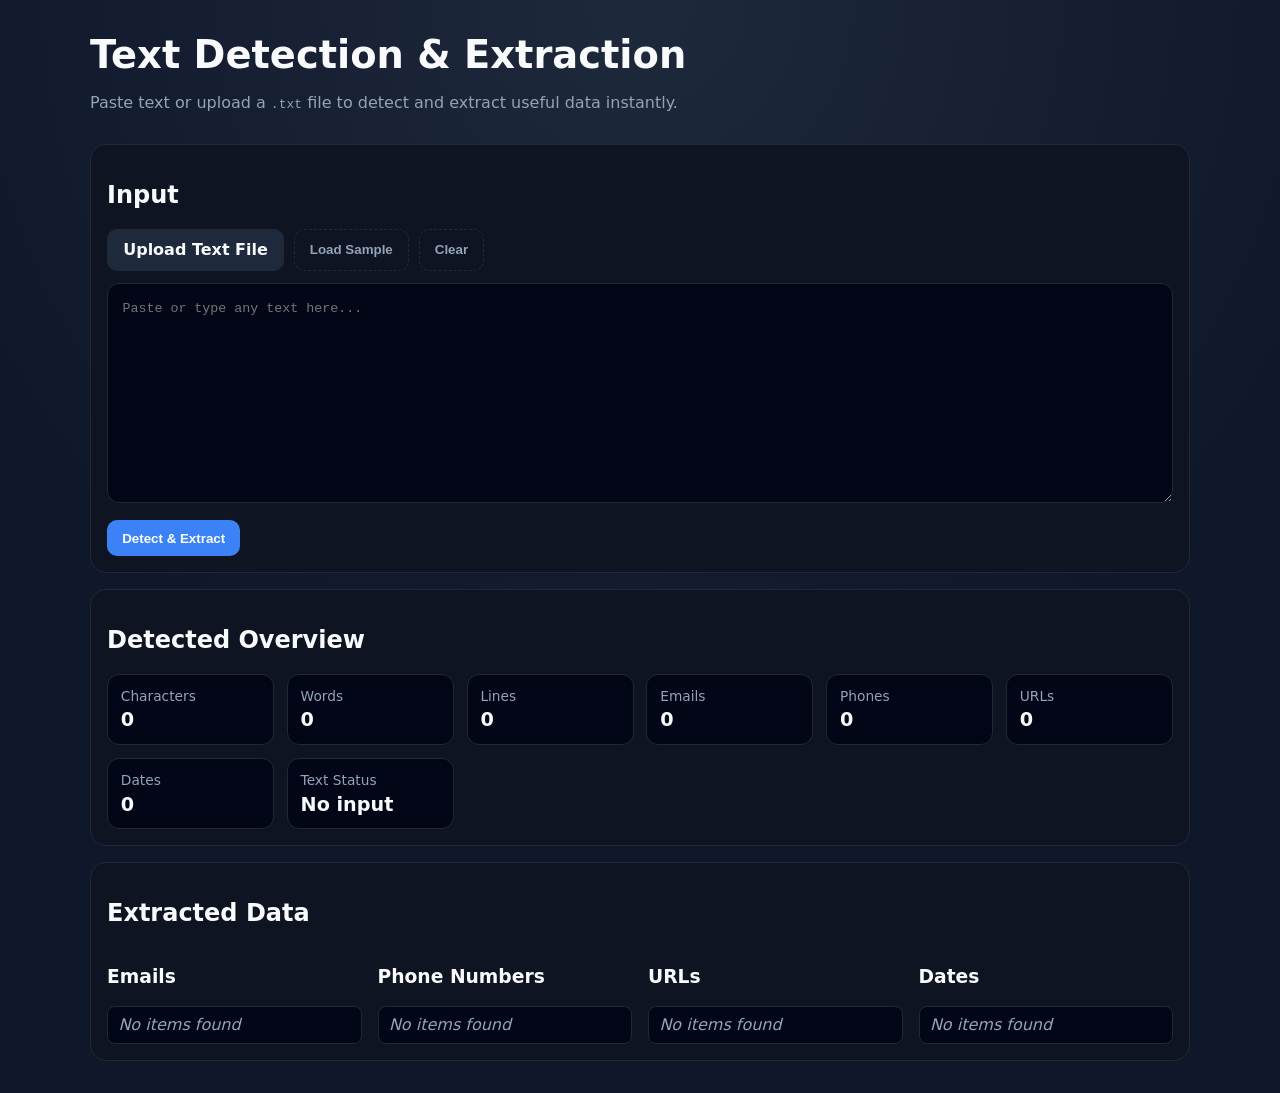
==== index.html @ 97e9b4c8 "Create frontend for text detection and extraction web app" ====
<!DOCTYPE html>
<html lang="en">
<head>
  <meta charset="UTF-8" />
  <meta name="viewport" content="width=device-width, initial-scale=1.0" />
  <title>Text Detection & Extraction</title>
  <link rel="stylesheet" href="styles.css" />
</head>
<body>
  <main class="app">
    <header class="hero">
      <h1>Text Detection & Extraction</h1>
      <p>Paste text or upload a <code>.txt</code> file to detect and extract useful data instantly.</p>
    </header>

    <section class="panel input-panel">
      <h2>Input</h2>
      <div class="input-actions">
        <label for="fileInput" class="btn secondary">Upload Text File</label>
        <input id="fileInput" type="file" accept=".txt,text/plain" hidden />
        <button id="sampleBtn" class="btn ghost" type="button">Load Sample</button>
        <button id="clearBtn" class="btn ghost" type="button">Clear</button>
      </div>
      <textarea id="textInput" placeholder="Paste or type any text here..."></textarea>
      <button id="analyzeBtn" class="btn primary" type="button">Detect & Extract</button>
    </section>

    <section class="panel">
      <h2>Detected Overview</h2>
      <div class="stats-grid" id="statsGrid"></div>
    </section>

    <section class="panel results">
      <h2>Extracted Data</h2>
      <div class="result-columns">
        <article>
          <h3>Emails</h3>
          <ul id="emailsList" class="result-list"></ul>
        </article>
        <article>
          <h3>Phone Numbers</h3>
          <ul id="phonesList" class="result-list"></ul>
        </article>
        <article>
          <h3>URLs</h3>
          <ul id="urlsList" class="result-list"></ul>
        </article>
        <article>
          <h3>Dates</h3>
          <ul id="datesList" class="result-list"></ul>
        </article>
      </div>
    </section>
  </main>

  <script src="script.js"></script>
</body>
</html>
---- styles.css ----
:root {
  --bg: #0f172a;
  --panel: #111827;
  --text: #f8fafc;
  --muted: #94a3b8;
  --primary: #3b82f6;
  --primary-hover: #2563eb;
  --border: #1f2937;
  --chip: #1e293b;
  --success: #10b981;
}

* {
  box-sizing: border-box;
}

body {
  margin: 0;
  font-family: Inter, system-ui, -apple-system, Segoe UI, Roboto, sans-serif;
  background: radial-gradient(circle at top, #1e293b, var(--bg) 60%);
  color: var(--text);
  min-height: 100vh;
}

.app {
  width: min(1100px, 92vw);
  margin: 2rem auto;
  display: grid;
  gap: 1rem;
}

.hero h1 {
  margin: 0;
  font-size: clamp(1.6rem, 4vw, 2.4rem);
}

.hero p {
  color: var(--muted);
}

.panel {
  background: color-mix(in oklab, var(--panel) 92%, black);
  border: 1px solid var(--border);
  border-radius: 16px;
  padding: 1rem;
}

.input-actions {
  display: flex;
  flex-wrap: wrap;
  gap: 0.6rem;
  margin-bottom: 0.8rem;
}

textarea {
  width: 100%;
  min-height: 220px;
  border-radius: 12px;
  border: 1px solid var(--border);
  background: #020617;
  color: var(--text);
  padding: 0.9rem;
  line-height: 1.5;
  resize: vertical;
}

.btn {
  border: 0;
  border-radius: 10px;
  padding: 0.65rem 0.95rem;
  font-weight: 600;
  cursor: pointer;
  display: inline-flex;
  align-items: center;
  justify-content: center;
}

.btn.primary {
  background: var(--primary);
  color: white;
  margin-top: 0.8rem;
}

.btn.primary:hover { background: var(--primary-hover); }

.btn.secondary {
  background: var(--chip);
  border: 1px solid var(--border);
  color: var(--text);
}

.btn.ghost {
  background: transparent;
  border: 1px dashed var(--border);
  color: var(--muted);
}

.stats-grid {
  display: grid;
  grid-template-columns: repeat(auto-fit, minmax(150px, 1fr));
  gap: 0.8rem;
}

.stat-card {
  background: #020617;
  border: 1px solid var(--border);
  border-radius: 12px;
  padding: 0.8rem;
}

.stat-card .label {
  color: var(--muted);
  font-size: 0.86rem;
}

.stat-card .value {
  margin-top: 0.3rem;
  font-size: 1.2rem;
  font-weight: 700;
}

.result-columns {
  display: grid;
  grid-template-columns: repeat(auto-fit, minmax(220px, 1fr));
  gap: 1rem;
}

.result-list {
  list-style: none;
  padding: 0;
  margin: 0;
  display: grid;
  gap: 0.5rem;
}

.result-list li {
  background: #020617;
  border: 1px solid var(--border);
  border-radius: 8px;
  padding: 0.55rem 0.65rem;
  overflow-wrap: anywhere;
}

.empty {
  color: var(--muted);
  font-style: italic;
}

.ok {
  color: var(--success);
}
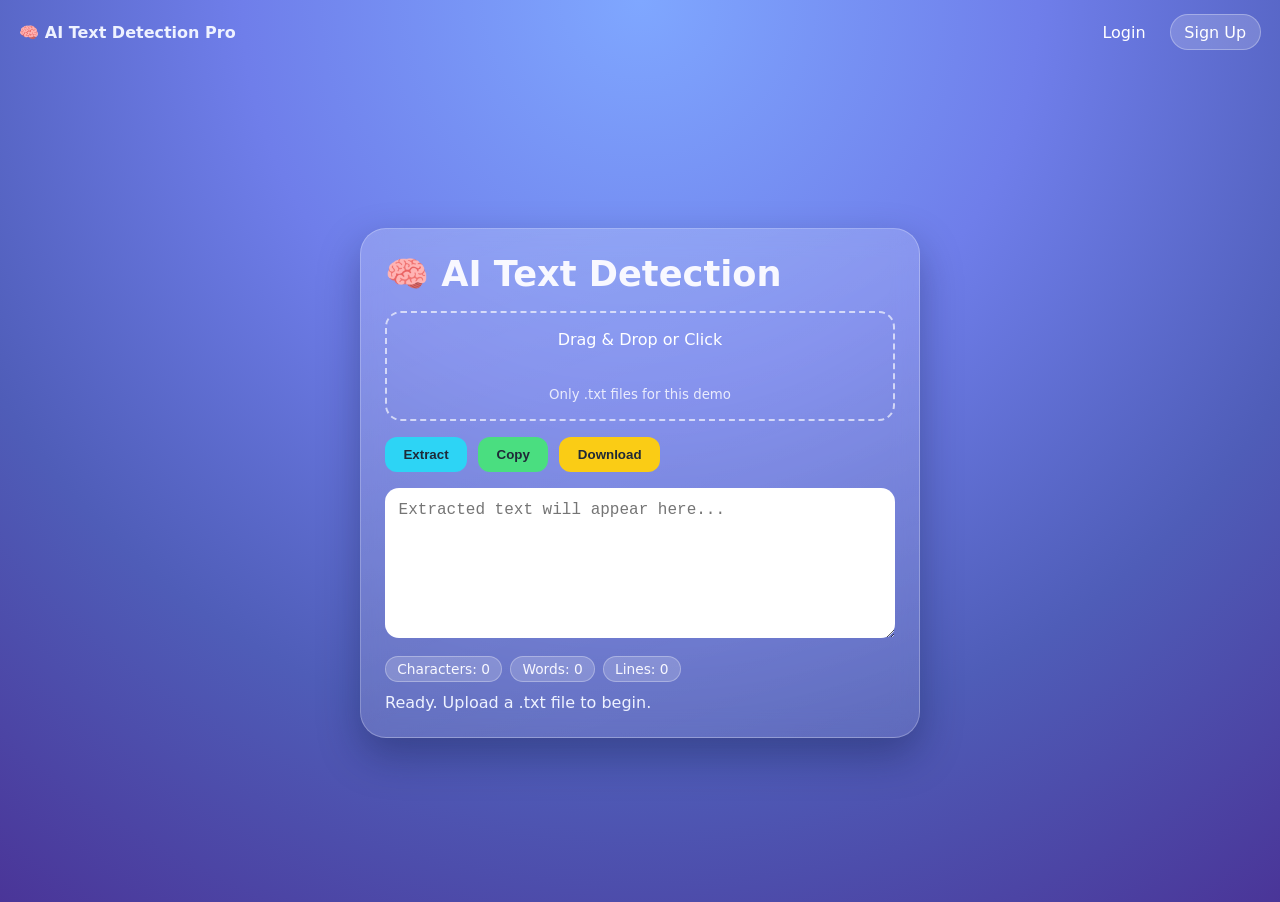
==== commit 82f54a08: "Revamp UI to glassmorphism style and add login/signup pages" ====
--- a/index.html
+++ b/index.html
@@ -3,53 +3,38 @@
 <head>
   <meta charset="UTF-8" />
   <meta name="viewport" content="width=device-width, initial-scale=1.0" />
-  <title>Text Detection & Extraction</title>
+  <title>AI Text Detection Pro</title>
   <link rel="stylesheet" href="styles.css" />
 </head>
 <body>
-  <main class="app">
-    <header class="hero">
-      <h1>Text Detection & Extraction</h1>
-      <p>Paste text or upload a <code>.txt</code> file to detect and extract useful data instantly.</p>
-    </header>
+  <nav class="top-nav">
+    <span class="brand-mini">🧠 AI Text Detection Pro</span>
+    <div class="nav-links">
+      <a href="login.html">Login</a>
+      <a href="signup.html" class="pill">Sign Up</a>
+    </div>
+  </nav>
 
-    <section class="panel input-panel">
-      <h2>Input</h2>
-      <div class="input-actions">
-        <label for="fileInput" class="btn secondary">Upload Text File</label>
+  <main class="screen-center">
+    <section class="glass-card">
+      <h1>🧠 AI Text Detection</h1>
+
+      <label for="fileInput" class="drop-zone" id="dropZone">
         <input id="fileInput" type="file" accept=".txt,text/plain" hidden />
-        <button id="sampleBtn" class="btn ghost" type="button">Load Sample</button>
-        <button id="clearBtn" class="btn ghost" type="button">Clear</button>
+        <span>Drag &amp; Drop or Click</span>
+        <small>Only .txt files for this demo</small>
+      </label>
+
+      <div class="actions">
+        <button id="extractBtn" class="btn btn-cyan" type="button">Extract</button>
+        <button id="copyBtn" class="btn btn-green" type="button">Copy</button>
+        <button id="downloadBtn" class="btn btn-yellow" type="button">Download</button>
       </div>
-      <textarea id="textInput" placeholder="Paste or type any text here..."></textarea>
-      <button id="analyzeBtn" class="btn primary" type="button">Detect & Extract</button>
-    </section>
 
-    <section class="panel">
-      <h2>Detected Overview</h2>
-      <div class="stats-grid" id="statsGrid"></div>
-    </section>
+      <textarea id="outputText" placeholder="Extracted text will appear here..."></textarea>
 
-    <section class="panel results">
-      <h2>Extracted Data</h2>
-      <div class="result-columns">
-        <article>
-          <h3>Emails</h3>
-          <ul id="emailsList" class="result-list"></ul>
-        </article>
-        <article>
-          <h3>Phone Numbers</h3>
-          <ul id="phonesList" class="result-list"></ul>
-        </article>
-        <article>
-          <h3>URLs</h3>
-          <ul id="urlsList" class="result-list"></ul>
-        </article>
-        <article>
-          <h3>Dates</h3>
-          <ul id="datesList" class="result-list"></ul>
-        </article>
-      </div>
+      <div class="stats" id="stats"></div>
+      <p id="statusMsg" class="status">Ready.</p>
     </section>
   </main>
 
--- a/styles.css
+++ b/styles.css
@@ -1,151 +1,158 @@
 :root {
-  --bg: #0f172a;
-  --panel: #111827;
-  --text: #f8fafc;
-  --muted: #94a3b8;
-  --primary: #3b82f6;
-  --primary-hover: #2563eb;
-  --border: #1f2937;
-  --chip: #1e293b;
-  --success: #10b981;
+  --bg-1: #667eea;
+  --bg-2: #764ba2;
+  --card: rgba(255, 255, 255, 0.16);
+  --card-border: rgba(255, 255, 255, 0.25);
+  --text: #f8f8ff;
+  --muted: rgba(255, 255, 255, 0.82);
+  --cyan: #2dd4f5;
+  --green: #4ade80;
+  --yellow: #facc15;
 }
 
-* {
-  box-sizing: border-box;
-}
+* { box-sizing: border-box; }
 
 body {
   margin: 0;
-  font-family: Inter, system-ui, -apple-system, Segoe UI, Roboto, sans-serif;
-  background: radial-gradient(circle at top, #1e293b, var(--bg) 60%);
+  min-height: 100vh;
+  font-family: "Segoe UI", Inter, system-ui, sans-serif;
+  background: radial-gradient(circle at top, #7fa7ff, #6f7eea 36%, #4f5db8 68%, #4a3598);
   color: var(--text);
-  min-height: 100vh;
 }
 
-.app {
-  width: min(1100px, 92vw);
-  margin: 2rem auto;
-  display: grid;
-  gap: 1rem;
+.top-nav {
+  display: flex;
+  justify-content: space-between;
+  align-items: center;
+  padding: 0.9rem 1.2rem;
 }
 
-.hero h1 {
-  margin: 0;
-  font-size: clamp(1.6rem, 4vw, 2.4rem);
+.brand-mini { font-weight: 700; color: #eef2ff; }
+
+.nav-links { display: flex; gap: 0.6rem; }
+.nav-links a {
+  text-decoration: none;
+  color: white;
+  padding: 0.45rem 0.85rem;
+  border-radius: 999px;
+  border: 1px solid transparent;
+}
+.nav-links a.pill,
+.nav-links a:hover {
+  background: rgba(255, 255, 255, 0.18);
+  border-color: rgba(255, 255, 255, 0.3);
 }
 
-.hero p {
-  color: var(--muted);
-}
-
-.panel {
-  background: color-mix(in oklab, var(--panel) 92%, black);
-  border: 1px solid var(--border);
-  border-radius: 16px;
+.screen-center,
+.auth-wrap {
+  min-height: calc(100vh - 62px);
+  display: grid;
+  place-items: center;
   padding: 1rem;
 }
 
-.input-actions {
+.glass-card,
+.auth-card {
+  width: min(92vw, 560px);
+  border-radius: 26px;
+  padding: 1.5rem;
+  background: linear-gradient(160deg, rgba(255, 255, 255, 0.2), rgba(255, 255, 255, 0.1));
+  backdrop-filter: blur(12px);
+  border: 1px solid var(--card-border);
+  box-shadow: 0 18px 40px rgba(11, 20, 60, 0.35);
+}
+
+.glass-card h1,
+.auth-card h1 {
+  margin-top: 0;
+  margin-bottom: 1rem;
+  font-size: clamp(1.5rem, 4vw, 2.2rem);
+}
+
+.drop-zone {
+  display: grid;
+  place-items: center;
+  gap: 0.35rem;
+  text-align: center;
+  border: 2px dashed rgba(255, 255, 255, 0.65);
+  border-radius: 16px;
+  min-height: 110px;
+  color: white;
+  cursor: pointer;
+  margin-bottom: 1rem;
+  transition: all 0.2s ease;
+}
+
+.drop-zone.dragover {
+  background: rgba(255, 255, 255, 0.14);
+  transform: scale(1.01);
+}
+
+.drop-zone small { color: var(--muted); }
+
+.actions {
   display: flex;
   flex-wrap: wrap;
-  gap: 0.6rem;
-  margin-bottom: 0.8rem;
-}
-
-textarea {
-  width: 100%;
-  min-height: 220px;
-  border-radius: 12px;
-  border: 1px solid var(--border);
-  background: #020617;
-  color: var(--text);
-  padding: 0.9rem;
-  line-height: 1.5;
-  resize: vertical;
+  gap: 0.7rem;
+  margin-bottom: 1rem;
 }
 
 .btn {
   border: 0;
-  border-radius: 10px;
-  padding: 0.65rem 0.95rem;
-  font-weight: 600;
+  border-radius: 12px;
+  padding: 0.62rem 1.15rem;
+  font-weight: 700;
   cursor: pointer;
-  display: inline-flex;
-  align-items: center;
-  justify-content: center;
+  color: #1f2937;
 }
 
-.btn.primary {
-  background: var(--primary);
-  color: white;
-  margin-top: 0.8rem;
+.btn-cyan { background: var(--cyan); }
+.btn-green { background: var(--green); }
+.btn-yellow { background: var(--yellow); }
+.auth-btn { width: 100%; margin-top: 0.8rem; }
+
+textarea {
+  width: 100%;
+  min-height: 150px;
+  border: 0;
+  border-radius: 14px;
+  padding: 0.85rem;
+  resize: vertical;
+  color: #1e1b4b;
+  font-size: 1rem;
 }
 
-.btn.primary:hover { background: var(--primary-hover); }
-
-.btn.secondary {
-  background: var(--chip);
-  border: 1px solid var(--border);
-  color: var(--text);
+.stats {
+  display: flex;
+  flex-wrap: wrap;
+  gap: 0.5rem;
+  margin-top: 0.9rem;
 }
 
-.btn.ghost {
-  background: transparent;
-  border: 1px dashed var(--border);
-  color: var(--muted);
-}
-
-.stats-grid {
-  display: grid;
-  grid-template-columns: repeat(auto-fit, minmax(150px, 1fr));
-  gap: 0.8rem;
-}
-
-.stat-card {
-  background: #020617;
-  border: 1px solid var(--border);
-  border-radius: 12px;
-  padding: 0.8rem;
-}
-
-.stat-card .label {
-  color: var(--muted);
+.stats span {
+  background: rgba(255, 255, 255, 0.18);
+  border: 1px solid rgba(255, 255, 255, 0.3);
+  border-radius: 999px;
+  padding: 0.25rem 0.7rem;
   font-size: 0.86rem;
 }
 
-.stat-card .value {
-  margin-top: 0.3rem;
-  font-size: 1.2rem;
-  font-weight: 700;
+.status {
+  min-height: 1.3em;
+  margin: 0.65rem 0 0;
+  color: #eef2ff;
 }
 
-.result-columns {
-  display: grid;
-  grid-template-columns: repeat(auto-fit, minmax(220px, 1fr));
-  gap: 1rem;
+.auth-card p { color: #eef2ff; margin-top: -0.2rem; }
+.auth-card label { display: block; margin-top: 0.9rem; margin-bottom: 0.35rem; font-weight: 600; }
+.auth-card input {
+  width: 100%;
+  border: 1px solid rgba(255,255,255,0.35);
+  border-radius: 12px;
+  padding: 0.7rem 0.8rem;
+  background: rgba(255,255,255,0.18);
+  color: white;
 }
-
-.result-list {
-  list-style: none;
-  padding: 0;
-  margin: 0;
-  display: grid;
-  gap: 0.5rem;
-}
-
-.result-list li {
-  background: #020617;
-  border: 1px solid var(--border);
-  border-radius: 8px;
-  padding: 0.55rem 0.65rem;
-  overflow-wrap: anywhere;
-}
-
-.empty {
-  color: var(--muted);
-  font-style: italic;
-}
-
-.ok {
-  color: var(--success);
-}
+.auth-card input::placeholder { color: rgba(255,255,255,0.78); }
+.auth-alt { margin-top: 0.85rem; font-size: 0.94rem; }
+.auth-alt a { color: #67e8f9; }
